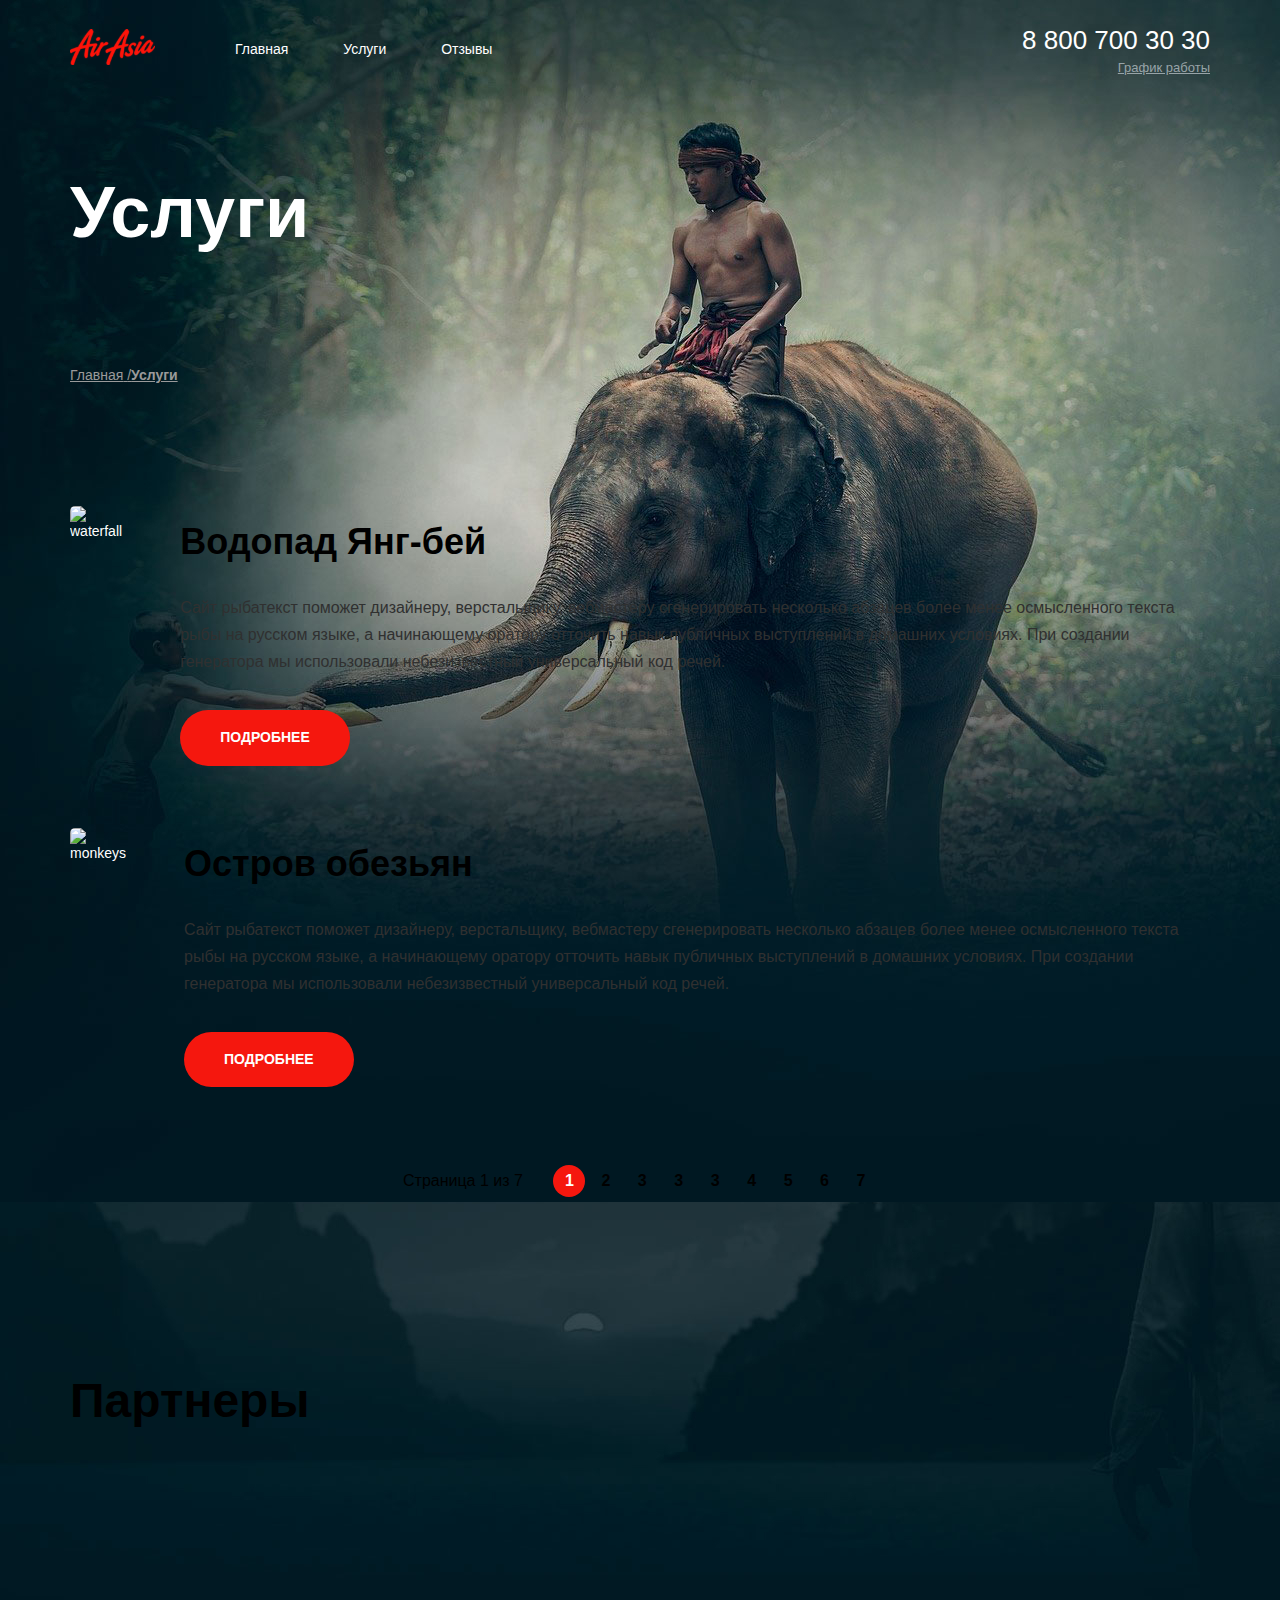
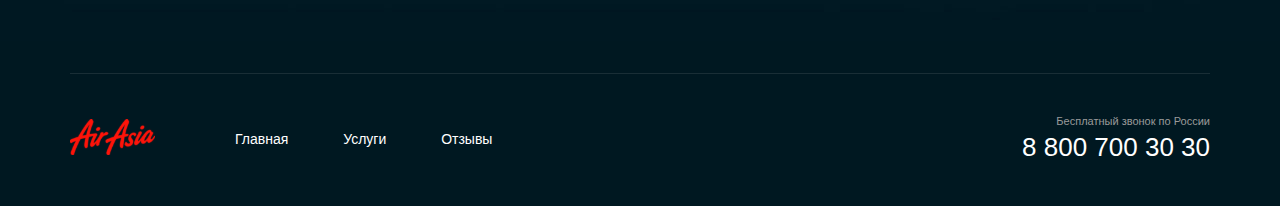
==== services.html @ 3d2f9be4 "Add files via upload" ====
<!DOCTYPE html>
<html lang="ru">
<head>
    <meta charset="UTF-8">
    <meta http-equiv="X-UA-Compatible" content="IE=edge">
    <meta name="viewport" content="width=device-width, initial-scale=1.0">
    <link rel="stylesheet" href="css/main.css">
    <title>Air-Asia | Услуги</title>
</head>
<body>
    <div class="wrapper wrapper__services-page">
        <div class="wrapper__contents">

<!--header
=======================================================-->

            <header class="header header__services-page">
                <div class="container">
                    <div class="header__inner">
                        <a class="logo" href="index.html"><img class="logo__pic" src="img/logo.svg" alt=""></a>
                        <nav class="menu header__menu">
                            <ul class="menu__list">
                                <li class="menu__item"><a class="menu__link" href="index.html">Главная</a></li>
                                <li class="menu__item"><a class="menu__link" href="services.html">Услуги</a></li>
                                <li class="menu__item"><a class="menu__link" href="#">Отзывы</a></li>
                            </ul>
                        </nav>
                        <address class="contacts header__contacts">
                            <a class="contacts__phone" href="tel:+78007003030">8 800 700 30 30</a>
                            <div class="contacts__workhours">График работы
                                <span class="contacts__tooltip">
                                    <span class="contacts__tooltip-text1">пн-вс: 09:00 - 20:00</span>
                                    <span class="contacts__tooltip-text2">Обед: 14:00 - 14:30</span>
                                </span>
                            </div>
                        </address>
                    </div><!--./header__inner-->

<!--hero
==========================================================-->

                    <section class="hero">
                        <h1 class="title hero__title">Услуги</h1>
                        <nav class="breadcrumbs">
                            <ul class="breadcrumbs__list">
                                <li class="breadcrumbs__item">
                                    <a class="breadcrumbs__link" href="index.html">Главная</a>
                                </li>
                                <li class="breadcrumbs__item">
                                    <a class="breadcrumbs__link breadcrumbs__link--active" href="services.html">Услуги</a>
                                </li>
                            </ul>
                        </nav>
                    </section><!--./hero-->
                </div><!--./container-->
            </header><!--./header-->

<!--services
==========================================================-->

            <section class="services">
                <div class="container">
                    <div class="services__content">
                        <ul class="services__list">
                            <li class="services__item">
                                <img class="services__pic" src="img/services/waterfall.png" alt="waterfall" >
                                <div class="services__item-content">
                                    <h2 class="services__section-title section-title section-title--black">Водопад Янг-бей</h2>
                                    <p>Сайт рыбатекст поможет дизайнеру, верстальщику, вебмастеру сгенерировать несколько абзацев более менее осмысленного текста рыбы на русском языке, а начинающему оратору отточить навык публичных выступлений в домашних условиях. При создании генератора мы использовали небезизвестный универсальный код речей. </p>
                                    <a class="btn">Подробнее</a>
                                </div>
                            </li>
                            <li class="services__item">
                                <img class="services__pic" src="img/services/monkeys.png" alt="monkeys" >
                                <div class="services__item-content">
                                    <h2 class="services__section-title section-title section-title--black">Остров обезьян</h2>
                                    <p>Сайт рыбатекст поможет дизайнеру, верстальщику, вебмастеру сгенерировать несколько абзацев более менее осмысленного текста рыбы на русском языке, а начинающему оратору отточить навык публичных выступлений в домашних условиях. При создании генератора мы использовали небезизвестный универсальный код речей. </p>
                                    <a class="btn">Подробнее</a>
                                </div>
                            </li>
                        </ul>
                    </div>
                    <div class="paginator paginator--black">
                        <div class="paginator__display">Страница 1 из 7</div>
                        <ul class="paginator__list">
                            <li class="paginator__item paginator__item--active--black"><a class="paginator__link paginator__link--black" href="#" >1</a></li>
                            <li class="paginator__item"><a class="paginator__link paginator__link--black" href="#" >2</a></li>
                            <li class="paginator__item"><a class="paginator__link paginator__link--black" href="#" >3</a></li>
                            <li class="paginator__item"><a class="paginator__link paginator__link--black" href="#" >3</a></li>
                            <li class="paginator__item"><a class="paginator__link paginator__link--black" href="#" >3</a></li>
                            <li class="paginator__item"><a class="paginator__link paginator__link--black" href="#" >4</a></li>
                            <li class="paginator__item"><a class="paginator__link paginator__link--black" href="#" >5</a></li>
                            <li class="paginator__item"><a class="paginator__link paginator__link--black" href="#" >6</a></li>
                            <li class="paginator__item"><a class="paginator__link paginator__link--black" href="#" >7</a></li>
                        </ul>
                    </div>

                </div><!--./container-->
            </section><!--./services-->

<!--partners
==========================================================-->

            <sections class="partners">
                <div class="container">
                    <h2 class="partners__section-title section-title section-title--black">Партнеры</h2>
                    <ul class="partners__list">
                        <li class="partners__item"><a class="partners__link" href="https://www.pobeda.aero/" target="_blank"><img class="partners__image" src="img/services/partners/pobeda.svg" alt=""></a></li>
                        <li class="partners__item"><a class="partners__link" href="https://www.s7.ru/ru/" target="_blank"><img class="partners__image" src="img/services/partners/s7.svg" alt=""></a></li>
                        <li class="partners__item"><a class="partners__link" href="https://sletat.ru/" target="_blank"><img class="partners__image" src="img/services/partners/lets-fly.svg" alt=""></a></li>
                        <li class="partners__item"><a class="partners__link" href="https://www.lufthansa.com/ua/ru/homepage" target="_blank"><img class="partners__image" src="img/services/partners/lufthansa.svg" alt=""></a></li>
                        <li class="partners__item"><a class="partners__link" href="https://www.airbaltic.com/ru-RU/index" target="_blank" ><img class="partners__image" src="img/services/partners/airbaltic.svg" alt=""></a></li>
                        <li class="partners__item"><a class="partners__link" href="https://www.flypgs.com/ru" target="_blank"><img class="partners__image" src="img/services/partners/pegasus.svg" alt=""></a></li>
                        <li class="partners__item"><a class="partners__link" href="https://www.uralairlines.ru/" target="_blank"><img class="partners__image" src="img/services/partners/ural.svg" alt=""></a></li>
                        <li class="partners__item"><a class="partners__link" href="https://pegast.ru/" target="_blank"><img class="partners__image" src="img/services/partners/pegas.svg" alt=""></a></li>
                    </ul>
                </div>
            </sections><!--./partners-->
        </div><!--./wrapper__content-->

<!--footer
=============================================================-->

            <footer class="footer">
                <div class="container">
                    <div class="footer__inner">
                        <a class="logo" href="index.html" ><img class="logo__pic" src="img/logo.svg" alt="Air-Asia" ></a>
                        <nav class="footer__menu menu">
                            <ul class="menu__list">
                                <li class="menu__item"><a class="menu__link" href="index.html" >Главная</a></li>
                                <li class="menu__item"><a class="menu__link" href="services.html" >Услуги</a></li>
                                <li class="menu__item"><a class="menu__link" href="#" >Отзывы</a></li>
                            </ul>
                        </nav>
                        <div class="social footer__social">
                            <ul class="social__list">
                                <li class="social__item social__item--icon--telegram ">
                                    <a class="social__link" href="#" ></a>
                                </li>
                                <li class="social__item social__item--icon--vk">
                                    <a class="social__link" href="#" ></a>
                                </li>
                                <li class="social__item social__item--icon--facebook">
                                    <a class="social__link" href="#" ></a>
                                </li>
                                <li class="social__item social__item--icon--instagram">
                                    <a class="social__link" href="#" ></a>
                                </li>
                            </ul>
                        </div>
                        <address class="footer__contacts contacts">
                            <span class="contacts__text">Бесплатный звонок по России</span>
                            <a class="contacts__phone" href="tel:+78007003030" >8 800 700 30 30</a>
                        </address>
                    </div><!--./footer__inner-->
                </div><!--./container-->
            </footer>
    </div><!--./wrapper-->


</body>
</html>
---- css/main.css ----
@import url('layout/fonts.css');
@import url('layout/normalize.css');
@import url('layout/base.css');

@import url('blocks/header.css');
@import url('blocks/logo.css');
@import url('blocks/menu.css');
@import url('blocks/contacts.css');
@import url('blocks/intro.css');
@import url('blocks/button.css');
@import url('blocks/title.css');
@import url('blocks/tours.css');
@import url('blocks/news.css');
@import url('blocks/paginator.css');
@import url('blocks/about.css');
@import url('blocks/footer.css');
@import url('blocks/social.css');

@import url('blocks/hero.css');
@import url('blocks/breadcrumbs.css');
@import url('blocks/services.css');
@import url('blocks/partners.css');
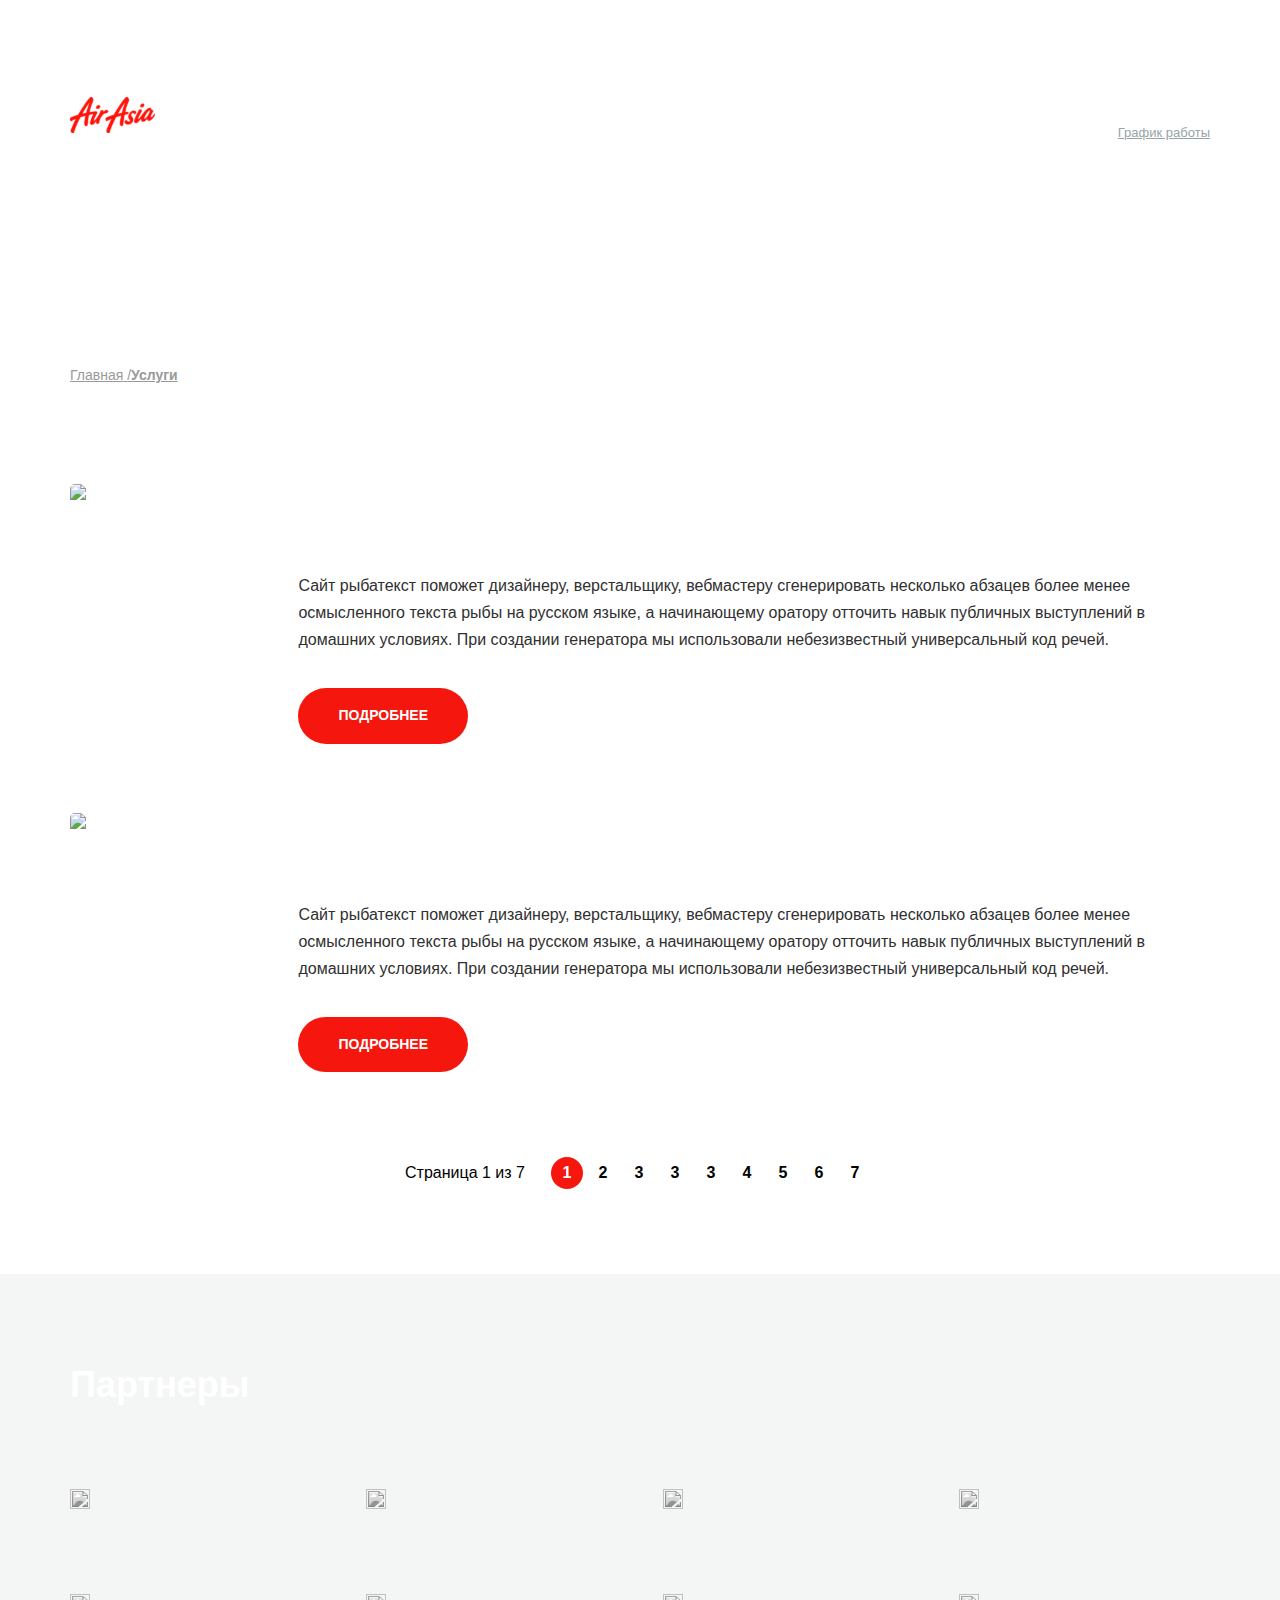
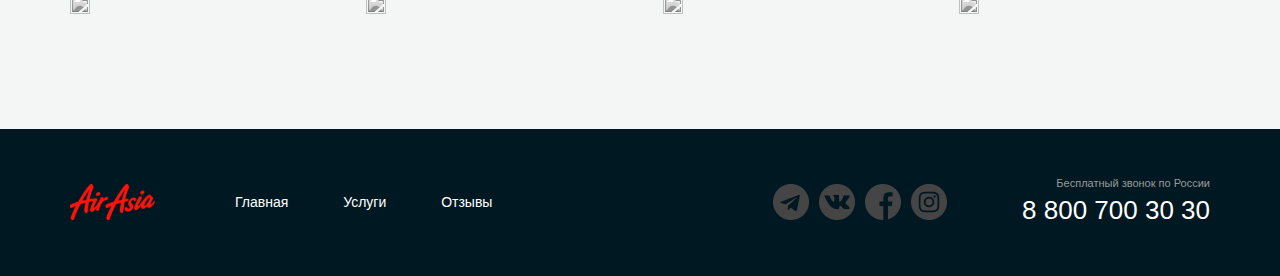
==== commit 79a2e785: "пред правками наставника" ====
--- a/services.html
+++ b/services.html
@@ -8,52 +8,49 @@
     <title>Air-Asia | Услуги</title>
 </head>
 <body>
-    <div class="wrapper wrapper__services-page">
+    <div class="wrapper">
         <div class="wrapper__contents">
 
 <!--header
 =======================================================-->
 
-            <header class="header header__services-page">
-                <div class="container">
-                    <div class="header__inner">
-                        <a class="logo" href="index.html"><img class="logo__pic" src="img/logo.svg" alt=""></a>
-                        <nav class="menu header__menu">
-                            <ul class="menu__list">
-                                <li class="menu__item"><a class="menu__link" href="index.html">Главная</a></li>
-                                <li class="menu__item"><a class="menu__link" href="services.html">Услуги</a></li>
-                                <li class="menu__item"><a class="menu__link" href="#">Отзывы</a></li>
-                            </ul>
-                        </nav>
-                        <address class="contacts header__contacts">
-                            <a class="contacts__phone" href="tel:+78007003030">8 800 700 30 30</a>
-                            <div class="contacts__workhours">График работы
-                                <span class="contacts__tooltip">
-                                    <span class="contacts__tooltip-text1">пн-вс: 09:00 - 20:00</span>
-                                    <span class="contacts__tooltip-text2">Обед: 14:00 - 14:30</span>
-                                </span>
-                            </div>
-                        </address>
-                    </div><!--./header__inner-->
-
-<!--hero
-==========================================================-->
-
-                    <section class="hero">
-                        <h1 class="title hero__title">Услуги</h1>
-                        <nav class="breadcrumbs">
-                            <ul class="breadcrumbs__list">
-                                <li class="breadcrumbs__item">
-                                    <a class="breadcrumbs__link" href="index.html">Главная</a>
-                                </li>
-                                <li class="breadcrumbs__item">
-                                    <a class="breadcrumbs__link breadcrumbs__link--active" href="services.html">Услуги</a>
-                                </li>
-                            </ul>
-                        </nav>
-                    </section><!--./hero-->
+            <section class="hero">
+                <div class="container hero__container">
+                    <header class="header ">
+                        <div class="header__inner">
+                            <a class="logo" href="index.html"><img class="logo__pic" src="img/logo.svg" alt=""></a>
+                            <nav class="menu header__menu">
+                                <ul class="menu__list">
+                                    <li class="menu__item"><a class="menu__link" href="index.html">Главная</a></li>
+                                    <li class="menu__item"><a class="menu__link" href="services.html">Услуги</a></li>
+                                    <li class="menu__item"><a class="menu__link" href="reviews.html">Отзывы</a></li>
+                                </ul>
+                            </nav>
+                            <address class="contacts header__contacts">
+                                <a class="contacts__phone" href="tel:+78007003030">8 800 700 30 30</a>
+                                <div class="contacts__workhours">График работы
+                                    <span class="contacts__tooltip">
+                                        <span class="contacts__tooltip-text1">пн-вс: 09:00 - 20:00</span>
+                                        <span class="contacts__tooltip-text2">Обед: 14:00 - 14:30</span>
+                                    </span>
+                                </div>
+                            </address>
+                        </div>
+                        <!--./header__inner-->
+                    </header>
+                    <h1 class="title hero__title">Услуги</h1>
+                    <nav class="breadcrumbs breadcrumbs__hero">
+                        <ul class="breadcrumbs__list">
+                            <li class="breadcrumbs__item">
+                                <a class="breadcrumbs__link" href="index.html">Главная</a>
+                            </li>
+                            <li class="breadcrumbs__item">
+                                <a class="breadcrumbs__link breadcrumbs__link--active" href="services.html">Услуги</a>
+                            </li>
+                        </ul>
+                    </nav>
                 </div><!--./container-->
-            </header><!--./header-->
+            </section><!--./hero-->
 
 <!--services
 ==========================================================-->
@@ -65,16 +62,20 @@
                             <li class="services__item">
                                 <img class="services__pic" src="img/services/waterfall.png" alt="waterfall" >
                                 <div class="services__item-content">
-                                    <h2 class="services__section-title section-title section-title--black">Водопад Янг-бей</h2>
-                                    <p>Сайт рыбатекст поможет дизайнеру, верстальщику, вебмастеру сгенерировать несколько абзацев более менее осмысленного текста рыбы на русском языке, а начинающему оратору отточить навык публичных выступлений в домашних условиях. При создании генератора мы использовали небезизвестный универсальный код речей. </p>
+                                    <h2 class="services__section-title section-title section-title--color--black">Водопад Янг-бей</h2>
+                                    <div class="services__desc">
+                                        <p>Сайт рыбатекст поможет дизайнеру, верстальщику, вебмастеру сгенерировать несколько абзацев более менее осмысленного текста рыбы на русском языке, а начинающему оратору отточить навык публичных выступлений в домашних условиях. При создании генератора мы использовали небезизвестный универсальный код речей. </p>
+                                    </div>
                                     <a class="btn">Подробнее</a>
                                 </div>
                             </li>
                             <li class="services__item">
                                 <img class="services__pic" src="img/services/monkeys.png" alt="monkeys" >
                                 <div class="services__item-content">
-                                    <h2 class="services__section-title section-title section-title--black">Остров обезьян</h2>
-                                    <p>Сайт рыбатекст поможет дизайнеру, верстальщику, вебмастеру сгенерировать несколько абзацев более менее осмысленного текста рыбы на русском языке, а начинающему оратору отточить навык публичных выступлений в домашних условиях. При создании генератора мы использовали небезизвестный универсальный код речей. </p>
+                                    <h2 class="services__section-title section-title section-title--color--black">Остров обезьян</h2>
+                                    <div class="services__desc">
+                                        <p>Сайт рыбатекст поможет дизайнеру, верстальщику, вебмастеру сгенерировать несколько абзацев более менее осмысленного текста рыбы на русском языке, а начинающему оратору отточить навык публичных выступлений в домашних условиях. При создании генератора мы использовали небезизвестный универсальный код речей. </p>
+                                    </div>
                                     <a class="btn">Подробнее</a>
                                 </div>
                             </li>
@@ -101,9 +102,9 @@
 <!--partners
 ==========================================================-->
 
-            <sections class="partners">
+            <section class="partners">
                 <div class="container">
-                    <h2 class="partners__section-title section-title section-title--black">Партнеры</h2>
+                    <h2 class="partners__section-title section-title section-title--color--black section-title--size--48">Партнеры</h2>
                     <ul class="partners__list">
                         <li class="partners__item"><a class="partners__link" href="https://www.pobeda.aero/" target="_blank"><img class="partners__image" src="img/services/partners/pobeda.svg" alt=""></a></li>
                         <li class="partners__item"><a class="partners__link" href="https://www.s7.ru/ru/" target="_blank"><img class="partners__image" src="img/services/partners/s7.svg" alt=""></a></li>
@@ -115,7 +116,7 @@
                         <li class="partners__item"><a class="partners__link" href="https://pegast.ru/" target="_blank"><img class="partners__image" src="img/services/partners/pegas.svg" alt=""></a></li>
                     </ul>
                 </div>
-            </sections><!--./partners-->
+            </section><!--./partners-->
         </div><!--./wrapper__content-->
 
 <!--footer
--- a/css/main.css
+++ b/css/main.css
@@ -21,6 +21,16 @@
 @import url('blocks/services.css');
 @import url('blocks/partners.css');
 
+@import url('blocks/homepage.css');
+
+@import url('blocks/reviews.css');
+@import url('blocks/review.css');
+@import url('blocks/reviews-form.css');
+@import url('blocks/avatar.css');
+@import url('blocks/tag.css');
+@import url('blocks/separator.css');
+@import url('blocks/form.css');
+@import url('blocks/controls.css');
 
 
 
@@ -38,3 +48,6 @@
 
 
 
+
+
+
